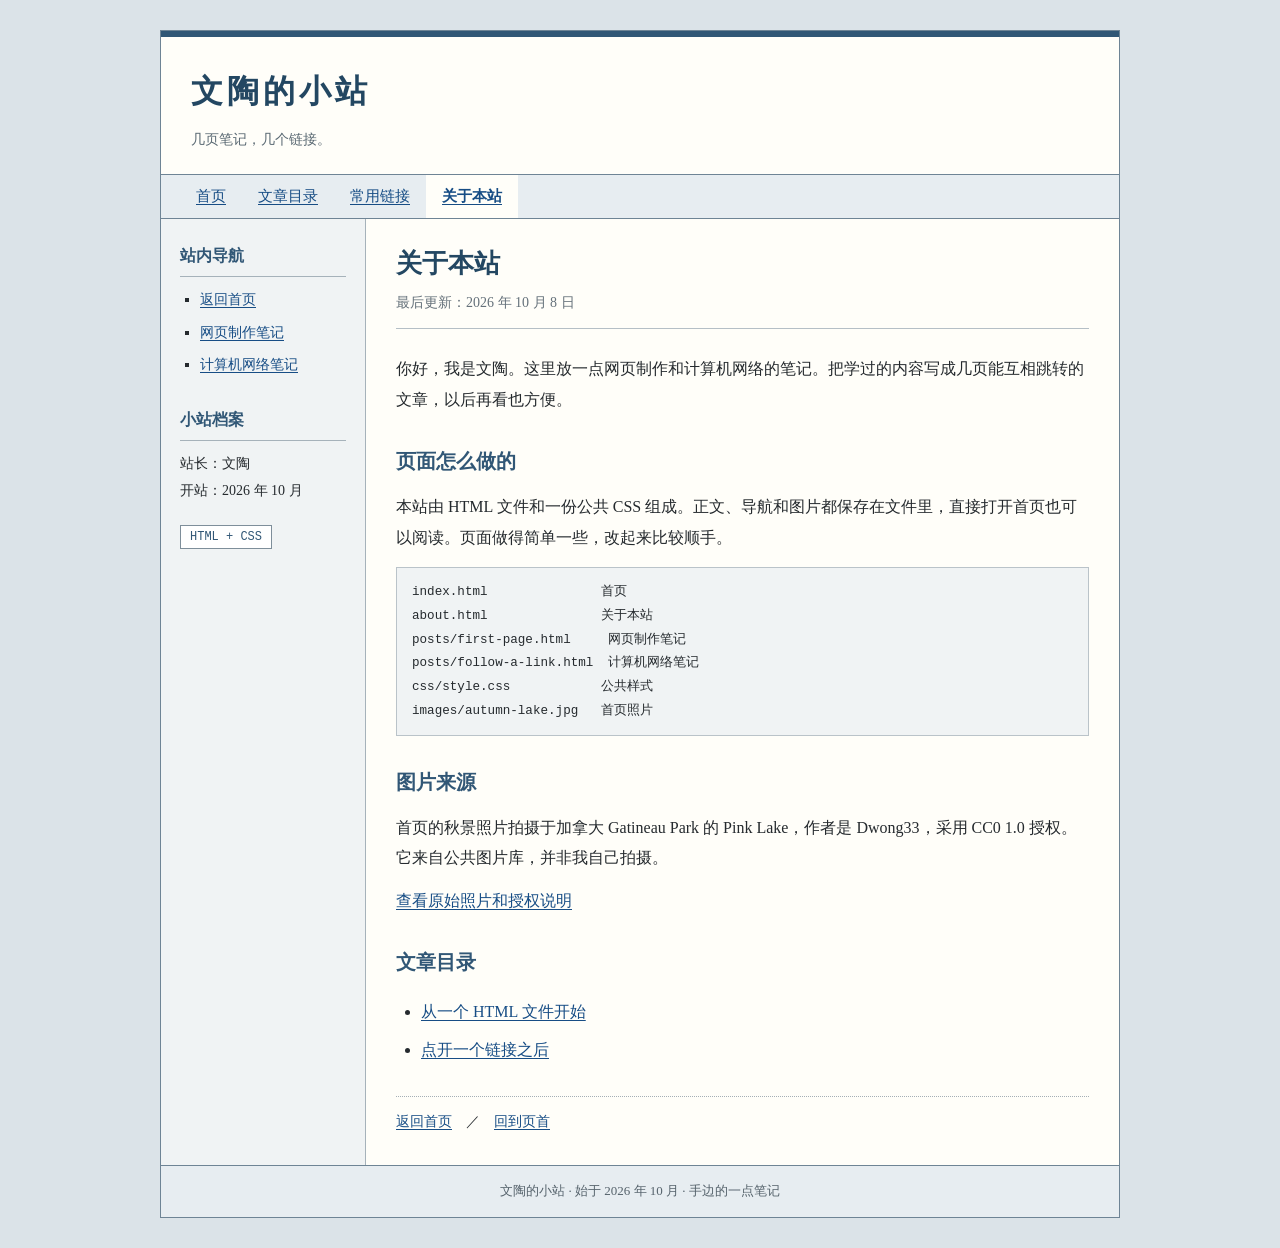
==== about.html @ df6a7954 "Update Site source" ====
<!DOCTYPE html>
<html lang="zh-CN">
<head>
  <meta charset="utf-8">
  <meta name="viewport" content="width=device-width, initial-scale=1">
  <meta name="description" content="关于文陶的小站，以及本站的文件结构和图片来源。">
  <title>关于本站 - 文陶的小站</title>
  <link rel="stylesheet" href="css/style.css">
  <link rel="icon" type="image/svg+xml" href="data:image/svg+xml,%3Csvg xmlns='http://www.w3.org/2000/svg' viewBox='0 0 32 32'%3E%3Crect x='2' y='2' width='28' height='28' fill='%23fffef9' stroke='%23315776' stroke-width='2'/%3E%3Cpath d='M8 9h16M8 15h16M8 21h10' stroke='%23315776' stroke-width='2'/%3E%3C/svg%3E">
</head>
<body id="top">
  <a class="skip" href="#main">跳到正文</a>
  <div class="site">
    <header class="masthead"><h1><a href="index.html">文陶的小站</a></h1><p>几页笔记，几个链接。</p></header>
    <nav class="navigation" aria-label="主导航"><a href="index.html">首页</a><a href="index.html#notes">文章目录</a><a href="index.html#links">常用链接</a><a href="about.html" aria-current="page">关于本站</a></nav>
    <div class="layout">
      <aside class="sidebar"><h2>站内导航</h2><ul><li><a href="index.html">返回首页</a></li><li><a href="posts/first-page.html">网页制作笔记</a></li><li><a href="posts/follow-a-link.html">计算机网络笔记</a></li></ul><h2>小站档案</h2><p>站长：文陶<br>开站：2026 年 10 月</p><span class="stamp">HTML + CSS</span></aside>
      <main class="content post" id="main">
        <h2>关于本站</h2>
        <p class="meta">最后更新：2026 年 10 月 8 日</p>
        <p>你好，我是文陶。这里放一点网页制作和计算机网络的笔记。把学过的内容写成几页能互相跳转的文章，以后再看也方便。</p>
        <h3>页面怎么做的</h3>
        <p>本站由 HTML 文件和一份公共 CSS 组成。正文、导航和图片都保存在文件里，直接打开首页也可以阅读。页面做得简单一些，改起来比较顺手。</p>
        <pre><code>index.html               首页
about.html               关于本站
posts/first-page.html     网页制作笔记
posts/follow-a-link.html  计算机网络笔记
css/style.css            公共样式
images/autumn-lake.jpg   首页照片</code></pre>
        <h3>图片来源</h3>
        <p>首页的秋景照片拍摄于加拿大 Gatineau Park 的 Pink Lake，作者是 Dwong33，采用 CC0 1.0 授权。它来自公共图片库，并非我自己拍摄。</p>
        <p><a href="https://commons.wikimedia.org/wiki/File:Pink_Lake_in_Autumn.jpg" target="_blank" rel="noopener noreferrer">查看原始照片和授权说明</a></p>
        <h3>文章目录</h3>
        <ul><li><a href="posts/first-page.html">从一个 HTML 文件开始</a></li><li><a href="posts/follow-a-link.html">点开一个链接之后</a></li></ul>
        <div class="post-end"><a href="index.html">返回首页</a>　／　<a href="#top">回到页首</a></div>
      </main>
    </div>
    <footer class="footer"><p>文陶的小站 · 始于 2026 年 10 月 · 手边的一点笔记</p></footer>
  </div>
</body>
</html>
---- css/style.css ----
/* 全站共用的样式。颜色和宽度集中写在这里，方便修改。 */
* { box-sizing: border-box; }
html { scroll-behavior: auto; }
body {
  margin: 0;
  padding: 30px 16px;
  color: #252a2e;
  background: #dbe3e8;
  font: 16px/1.9 "Songti SC", SimSun, "Noto Serif CJK SC", serif;
}
a { color: #174d85; text-decoration: underline; text-underline-offset: 3px; }
a:visited { color: #674576; }
a:hover { color: #a13d24; }
a:focus-visible { outline: 2px solid #a13d24; outline-offset: 4px; }
.skip { position: absolute; left: -9999px; }
.skip:focus { left: 16px; top: 4px; background: white; z-index: 10; }
.site { max-width: 960px; margin: auto; border: 1px solid #6e8495; background: #fffef9; }
.masthead { padding: 24px 30px 21px; border-top: 6px solid #315776; border-bottom: 1px solid #6e8495; }
.masthead h1 { margin: 0; font-size: 32px; font-weight: 600; letter-spacing: 4px; color: #234762; }
.masthead h1 a { color: inherit; text-decoration: none; }
.masthead p { margin: 5px 0 0; font-size: 14px; color: #596872; }
.navigation { display: flex; flex-wrap: wrap; border-bottom: 1px solid #6e8495; background: #e7edf1; padding: 0 19px; }
.navigation a { display: block; padding: 7px 16px; font-size: 15px; }
.navigation a[aria-current="page"] { font-weight: bold; background: #fffef9; }
.layout { display: grid; grid-template-columns: 205px minmax(0, 1fr); }
.sidebar { border-right: 1px solid #a6b2ba; padding: 22px 19px; background: #f0f3f4; font-size: 14px; }
.sidebar h2 { font-size: 16px; margin: 0 0 10px; padding-bottom: 5px; border-bottom: 1px solid #a6b2ba; color: #315776; }
.sidebar ul { list-style: square; margin: 7px 0 26px; padding-left: 20px; }
.sidebar li { margin: 6px 0; }
.sidebar p { margin: 8px 0; }
.small { color: #626b72; font-size: 14px; }
.stamp { display: inline-block; margin: 12px 0 8px; padding: 1px 9px; border: 1px solid #7e8e9a; background: white; font: 12px/1.7 "Courier New", monospace; color: #315776; }
.content { min-width: 0; padding: 25px 30px 30px; }
.section-title { margin: 0 0 14px; padding: 0 0 6px; border-bottom: 1px solid #b5bfc6; color: #315776; font-size: 21px; font-weight: 600; }
.welcome { margin: 0 0 18px; }
.notice { padding: 6px 10px; border: 1px dashed #9aa9b3; font-size: 14px; margin-bottom: 19px; background: #f3f5f3; }
.photo { margin: 20px 0 25px; }
.photo img { width: 100%; height: auto; display: block; padding: 4px; border: 1px solid #a1abb1; background: white; }
.photo figcaption { font-size: 13px; text-align: right; color: #626b72; padding-top: 5px; }
.entry { padding: 16px 0 18px; border-bottom: 1px dotted #a5afb6; }
.entry:first-of-type { padding-top: 3px; }
.entry h3 { font-size: 19px; font-weight: 600; margin: 0 0 3px; }
.entry .date { color: #65717a; font-size: 13px; font-family: "Courier New", monospace; }
.entry p { margin: 7px 0; }
.entry .read { font-size: 14px; }
.spaced { margin-top: 28px; }
table { width: 100%; border-collapse: collapse; font-size: 14px; margin: 15px 0 8px; }
caption { text-align: left; font-size: 14px; margin-bottom: 6px; }
th, td { padding: 8px 10px; border: 1px solid #a6b2ba; text-align: left; vertical-align: top; }
th { background: #edf1f3; font-weight: normal; color: #315776; }
.footer { border-top: 1px solid #6e8495; padding: 13px 20px; text-align: center; font-size: 13px; color: #56636c; background: #e7edf1; }
.footer p { margin: 0; }
.post h2 { font-size: 26px; line-height: 1.5; font-weight: 600; color: #234762; margin: 0 0 7px; }
.post .meta { font-size: 14px; color: #65717a; margin: 0 0 25px; padding-bottom: 12px; border-bottom: 1px solid #b5bfc6; }
.post h3 { font-size: 20px; color: #315776; margin: 27px 0 9px; }
.post p { margin: 12px 0; }
.post ul, .post ol { padding-left: 25px; }
.post li { margin: 8px 0; }
code { font-family: "Courier New", monospace; font-size: .9em; background: #eff2f3; padding: 1px 3px; overflow-wrap: anywhere; }
pre { border: 1px solid #bac3c9; background: #f0f3f4; padding: 12px 15px; overflow: auto; font: 14px/1.7 "Courier New", monospace; }
pre code { padding: 0; background: none; overflow-wrap: normal; }
blockquote { margin: 20px 0; padding: 5px 15px; border-left: 3px solid #7e96a8; color: #50616d; background: #f2f4f3; }
.post-end { margin-top: 30px; border-top: 1px dotted #a5afb6; padding-top: 12px; font-size: 14px; }
@media (max-width: 700px) {
  body { padding: 12px 8px; }
  .masthead { padding: 18px 20px; }
  .masthead h1 { font-size: 27px; }
  .navigation { padding: 0 5px; }
  .navigation a { padding: 6px 12px; }
  .layout { grid-template-columns: 1fr; }
  .content { padding: 22px 19px; grid-row: 1; }
  .sidebar { border-right: 0; border-top: 1px solid #a6b2ba; padding: 18px 19px; }
  .sidebar ul { margin-bottom: 18px; }
  th, td { padding: 6px; }
}
@media print {
  body { background: white; padding: 0; }
  .site { border: 0; max-width: none; }
  .sidebar, .navigation, .skip { display: none; }
  .layout { display: block; }
  .content { padding: 20px 0; }
  .masthead { padding: 10px 0; }
  .footer { background: white; }
}
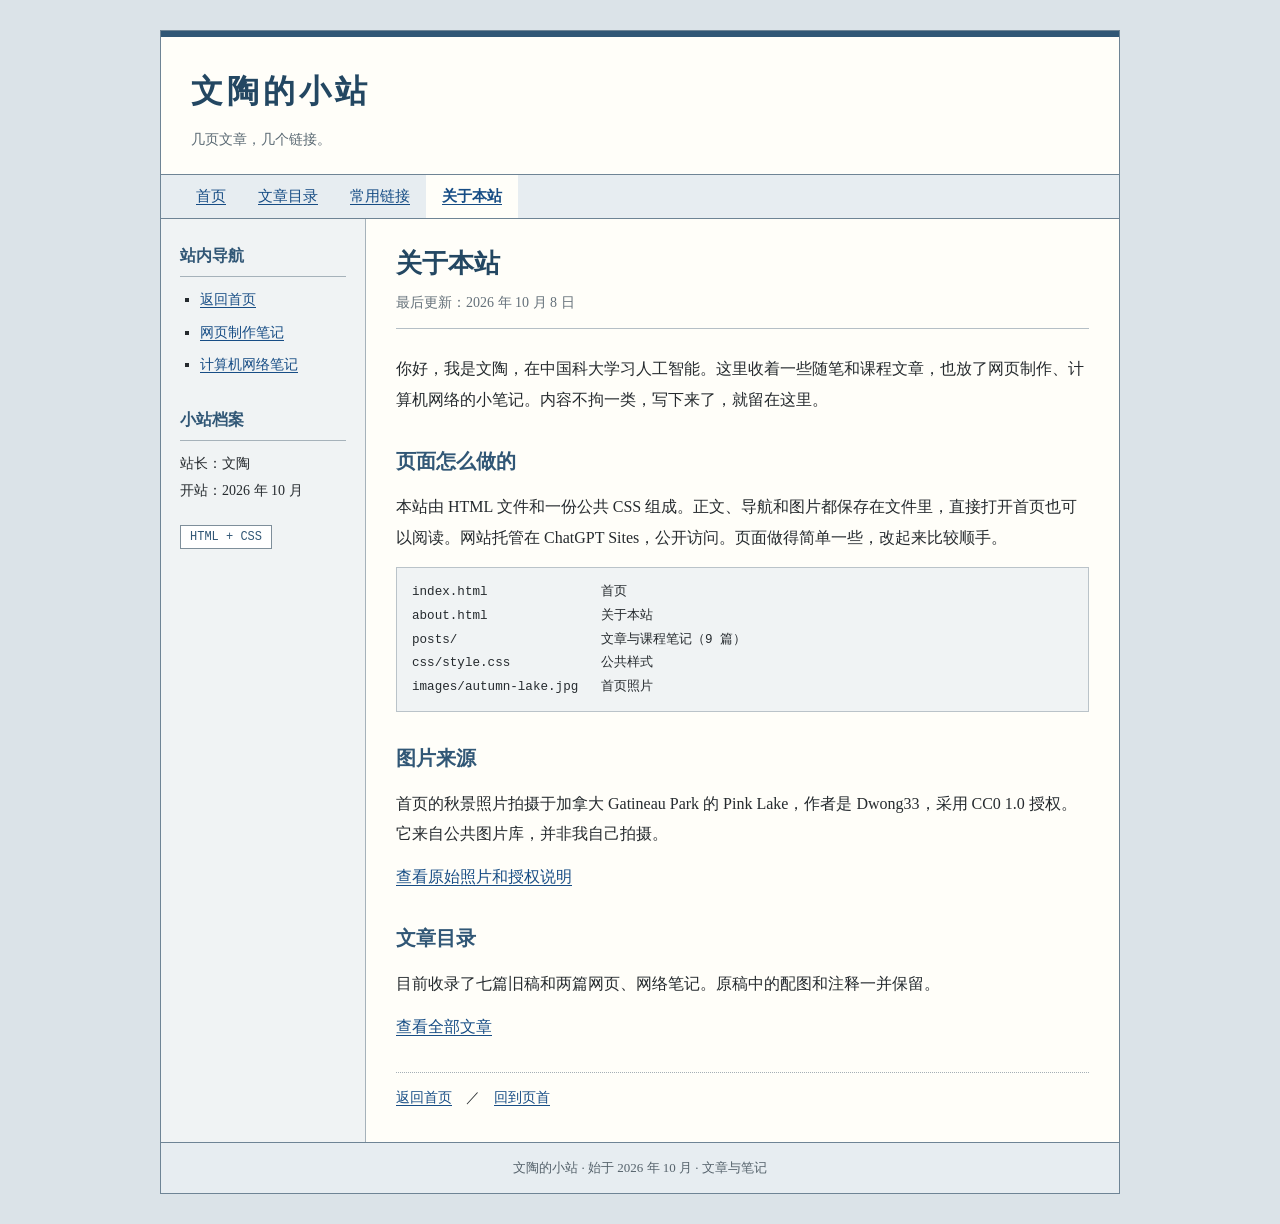
==== commit f430666e: "Update Site source" ====
--- a/about.html
+++ b/about.html
@@ -11,31 +11,31 @@
 <body id="top">
   <a class="skip" href="#main">跳到正文</a>
   <div class="site">
-    <header class="masthead"><h1><a href="index.html">文陶的小站</a></h1><p>几页笔记，几个链接。</p></header>
+    <header class="masthead"><h1><a href="index.html">文陶的小站</a></h1><p>几页文章，几个链接。</p></header>
     <nav class="navigation" aria-label="主导航"><a href="index.html">首页</a><a href="index.html#notes">文章目录</a><a href="index.html#links">常用链接</a><a href="about.html" aria-current="page">关于本站</a></nav>
     <div class="layout">
       <aside class="sidebar"><h2>站内导航</h2><ul><li><a href="index.html">返回首页</a></li><li><a href="posts/first-page.html">网页制作笔记</a></li><li><a href="posts/follow-a-link.html">计算机网络笔记</a></li></ul><h2>小站档案</h2><p>站长：文陶<br>开站：2026 年 10 月</p><span class="stamp">HTML + CSS</span></aside>
       <main class="content post" id="main">
         <h2>关于本站</h2>
         <p class="meta">最后更新：2026 年 10 月 8 日</p>
-        <p>你好，我是文陶。这里放一点网页制作和计算机网络的笔记。把学过的内容写成几页能互相跳转的文章，以后再看也方便。</p>
+        <p>你好，我是文陶，在中国科大学习人工智能。这里收着一些随笔和课程文章，也放了网页制作、计算机网络的小笔记。内容不拘一类，写下来了，就留在这里。</p>
         <h3>页面怎么做的</h3>
-        <p>本站由 HTML 文件和一份公共 CSS 组成。正文、导航和图片都保存在文件里，直接打开首页也可以阅读。页面做得简单一些，改起来比较顺手。</p>
+        <p>本站由 HTML 文件和一份公共 CSS 组成。正文、导航和图片都保存在文件里，直接打开首页也可以阅读。网站托管在 ChatGPT Sites，公开访问。页面做得简单一些，改起来比较顺手。</p>
         <pre><code>index.html               首页
 about.html               关于本站
-posts/first-page.html     网页制作笔记
-posts/follow-a-link.html  计算机网络笔记
+posts/                   文章与课程笔记（9 篇）
 css/style.css            公共样式
 images/autumn-lake.jpg   首页照片</code></pre>
         <h3>图片来源</h3>
         <p>首页的秋景照片拍摄于加拿大 Gatineau Park 的 Pink Lake，作者是 Dwong33，采用 CC0 1.0 授权。它来自公共图片库，并非我自己拍摄。</p>
         <p><a href="https://commons.wikimedia.org/wiki/File:Pink_Lake_in_Autumn.jpg" target="_blank" rel="noopener noreferrer">查看原始照片和授权说明</a></p>
         <h3>文章目录</h3>
-        <ul><li><a href="posts/first-page.html">从一个 HTML 文件开始</a></li><li><a href="posts/follow-a-link.html">点开一个链接之后</a></li></ul>
+        <p>目前收录了七篇旧稿和两篇网页、网络笔记。原稿中的配图和注释一并保留。</p>
+        <p><a href="index.html#notes">查看全部文章</a></p>
         <div class="post-end"><a href="index.html">返回首页</a>　／　<a href="#top">回到页首</a></div>
       </main>
     </div>
-    <footer class="footer"><p>文陶的小站 · 始于 2026 年 10 月 · 手边的一点笔记</p></footer>
+    <footer class="footer"><p>文陶的小站 · 始于 2026 年 10 月 · 文章与笔记</p></footer>
   </div>
 </body>
 </html>
--- a/css/style.css
+++ b/css/style.css
@@ -61,6 +61,17 @@
 pre code { padding: 0; background: none; overflow-wrap: normal; }
 blockquote { margin: 20px 0; padding: 5px 15px; border-left: 3px solid #7e96a8; color: #50616d; background: #f2f4f3; }
 .post-end { margin-top: 30px; border-top: 1px dotted #a5afb6; padding-top: 12px; font-size: 14px; }
+.original p { text-indent: 2em; overflow-wrap: anywhere; line-height: 2; }
+.original .meta, .original .subtitle, .original .editor-note, .original .reference { text-indent: 0; }
+.original .subtitle { margin: -1px 0 12px; color: #596872; }
+.original .editor-note { font-size: 14px; padding: 9px 12px; border: 1px dashed #a6b2ba; color: #596872; }
+.original h3 { scroll-margin-top: 15px; }
+.original-figure { margin: 22px 0; text-align: center; }
+.original-figure img { max-width: 100%; height: auto; display: block; margin: 10px auto; border: 1px solid #c3c9cc; }
+.original sup { font-size: 12px; }
+.footnotes { border-top: 1px solid #b5bfc6; margin-top: 28px; font-size: 14px; }
+.footnotes li { overflow-wrap: anywhere; }
+.photo img { max-height: 270px; object-fit: cover; object-position: center; }
 @media (max-width: 700px) {
   body { padding: 12px 8px; }
   .masthead { padding: 18px 20px; }
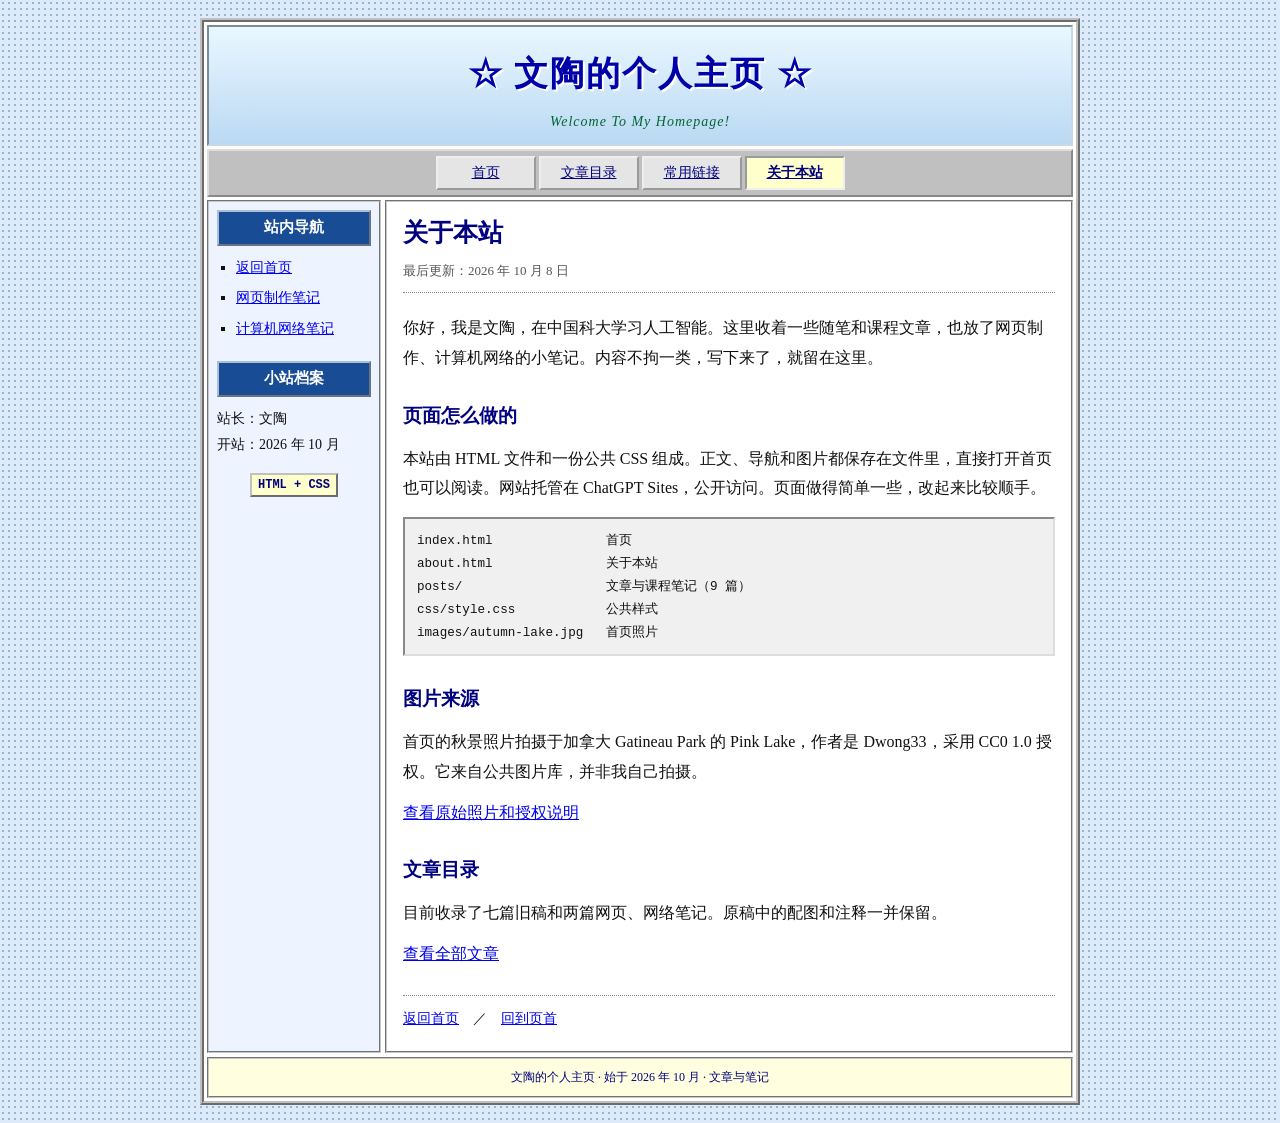
==== commit 352df399: "Update Site source" ====
--- a/about.html
+++ b/about.html
@@ -3,15 +3,15 @@
 <head>
   <meta charset="utf-8">
   <meta name="viewport" content="width=device-width, initial-scale=1">
-  <meta name="description" content="关于文陶的小站，以及本站的文件结构和图片来源。">
-  <title>关于本站 - 文陶的小站</title>
+  <meta name="description" content="关于文陶的个人主页，以及本站的文件结构和图片来源。">
+  <title>关于本站 - 文陶的个人主页</title>
   <link rel="stylesheet" href="css/style.css">
   <link rel="icon" type="image/svg+xml" href="data:image/svg+xml,%3Csvg xmlns='http://www.w3.org/2000/svg' viewBox='0 0 32 32'%3E%3Crect x='2' y='2' width='28' height='28' fill='%23fffef9' stroke='%23315776' stroke-width='2'/%3E%3Cpath d='M8 9h16M8 15h16M8 21h10' stroke='%23315776' stroke-width='2'/%3E%3C/svg%3E">
 </head>
 <body id="top">
   <a class="skip" href="#main">跳到正文</a>
   <div class="site">
-    <header class="masthead"><h1><a href="index.html">文陶的小站</a></h1><p>几页文章，几个链接。</p></header>
+    <header class="masthead"><h1><a href="index.html">☆ 文陶的个人主页 ☆</a></h1><p>Welcome To My Homepage!</p></header>
     <nav class="navigation" aria-label="主导航"><a href="index.html">首页</a><a href="index.html#notes">文章目录</a><a href="index.html#links">常用链接</a><a href="about.html" aria-current="page">关于本站</a></nav>
     <div class="layout">
       <aside class="sidebar"><h2>站内导航</h2><ul><li><a href="index.html">返回首页</a></li><li><a href="posts/first-page.html">网页制作笔记</a></li><li><a href="posts/follow-a-link.html">计算机网络笔记</a></li></ul><h2>小站档案</h2><p>站长：文陶<br>开站：2026 年 10 月</p><span class="stamp">HTML + CSS</span></aside>
@@ -35,7 +35,7 @@
         <div class="post-end"><a href="index.html">返回首页</a>　／　<a href="#top">回到页首</a></div>
       </main>
     </div>
-    <footer class="footer"><p>文陶的小站 · 始于 2026 年 10 月 · 文章与笔记</p></footer>
+    <footer class="footer"><p>文陶的个人主页 · 始于 2026 年 10 月 · 文章与笔记</p></footer>
   </div>
 </body>
 </html>
--- a/css/style.css
+++ b/css/style.css
@@ -1,95 +1,114 @@
-/* 全站共用的样式。颜色和宽度集中写在这里，方便修改。 */
+/* 千禧年前后的个人主页：宋体、平铺背景、凸起边框和蓝色超链接。 */
 * { box-sizing: border-box; }
 html { scroll-behavior: auto; }
 body {
   margin: 0;
-  padding: 30px 16px;
-  color: #252a2e;
-  background: #dbe3e8;
-  font: 16px/1.9 "Songti SC", SimSun, "Noto Serif CJK SC", serif;
+  padding: 18px 12px;
+  color: #111;
+  background-color: #dceafa;
+  background-image: radial-gradient(#92b1d0 .7px, transparent .8px);
+  background-size: 6px 6px;
+  font: 16px/1.85 SimSun, "Songti SC", "Noto Serif CJK SC", serif;
 }
-a { color: #174d85; text-decoration: underline; text-underline-offset: 3px; }
-a:visited { color: #674576; }
-a:hover { color: #a13d24; }
-a:focus-visible { outline: 2px solid #a13d24; outline-offset: 4px; }
+a { color: #0000ee; text-decoration: underline; }
+a:visited { color: #800080; }
+a:hover { color: #ff0000; background: #ffffc8; }
+a:focus-visible { outline: 2px dotted #cc0000; outline-offset: 3px; }
 .skip { position: absolute; left: -9999px; }
-.skip:focus { left: 16px; top: 4px; background: white; z-index: 10; }
-.site { max-width: 960px; margin: auto; border: 1px solid #6e8495; background: #fffef9; }
-.masthead { padding: 24px 30px 21px; border-top: 6px solid #315776; border-bottom: 1px solid #6e8495; }
-.masthead h1 { margin: 0; font-size: 32px; font-weight: 600; letter-spacing: 4px; color: #234762; }
+.skip:focus { left: 12px; top: 2px; z-index: 10; background: #fff; }
+.site { max-width: 880px; margin: auto; border: 4px ridge #c0c0c0; background: #fff; padding: 3px; }
+.masthead {
+  border: 2px inset #c8d8e8;
+  padding: 16px 20px 12px;
+  text-align: center;
+  background: linear-gradient(180deg, #e9f7ff, #bbd9f3);
+}
+.masthead h1 { margin: 0; color: #0000aa; font-weight: bold; font-size: 34px; letter-spacing: 2px; text-shadow: 2px 2px #fff; }
 .masthead h1 a { color: inherit; text-decoration: none; }
-.masthead p { margin: 5px 0 0; font-size: 14px; color: #596872; }
-.navigation { display: flex; flex-wrap: wrap; border-bottom: 1px solid #6e8495; background: #e7edf1; padding: 0 19px; }
-.navigation a { display: block; padding: 7px 16px; font-size: 15px; }
-.navigation a[aria-current="page"] { font-weight: bold; background: #fffef9; }
-.layout { display: grid; grid-template-columns: 205px minmax(0, 1fr); }
-.sidebar { border-right: 1px solid #a6b2ba; padding: 22px 19px; background: #f0f3f4; font-size: 14px; }
-.sidebar h2 { font-size: 16px; margin: 0 0 10px; padding-bottom: 5px; border-bottom: 1px solid #a6b2ba; color: #315776; }
-.sidebar ul { list-style: square; margin: 7px 0 26px; padding-left: 20px; }
-.sidebar li { margin: 6px 0; }
+.masthead h1 a:hover { background: transparent; color: #cc0000; }
+.masthead p { margin: 5px 0 0; color: #006633; font: italic 14px/1.5 "Times New Roman", serif; letter-spacing: 1px; }
+.navigation { display: flex; flex-wrap: wrap; justify-content: center; gap: 3px; padding: 5px; margin: 3px 0; border: 2px outset #ddd; background: #c0c0c0; }
+.navigation a { display: block; min-width: 100px; padding: 2px 13px; text-align: center; border: 2px outset #eee; background: #e5e5e5; font-size: 14px; color: #000080; }
+.navigation a:hover { background: #ffffc8; color: #ff0000; }
+.navigation a[aria-current="page"] { border-style: inset; font-weight: bold; background: #ffffcc; }
+.layout { display: grid; grid-template-columns: 174px minmax(0, 1fr); gap: 4px; }
+.sidebar { border: 2px groove #c7c7c7; padding: 8px; background: #edf3ff; font-size: 14px; }
+.sidebar h2 { margin: 0 0 9px; padding: 2px 6px; color: #fff; font-size: 15px; border: 2px outset #a8bed9; background: #184c94; text-align: center; }
+.sidebar ul { list-style: square; margin: 8px 0 19px; padding-left: 19px; }
+.sidebar li { margin: 5px 0; }
 .sidebar p { margin: 8px 0; }
-.small { color: #626b72; font-size: 14px; }
-.stamp { display: inline-block; margin: 12px 0 8px; padding: 1px 9px; border: 1px solid #7e8e9a; background: white; font: 12px/1.7 "Courier New", monospace; color: #315776; }
-.content { min-width: 0; padding: 25px 30px 30px; }
-.section-title { margin: 0 0 14px; padding: 0 0 6px; border-bottom: 1px solid #b5bfc6; color: #315776; font-size: 21px; font-weight: 600; }
-.welcome { margin: 0 0 18px; }
-.notice { padding: 6px 10px; border: 1px dashed #9aa9b3; font-size: 14px; margin-bottom: 19px; background: #f3f5f3; }
-.photo { margin: 20px 0 25px; }
-.photo img { width: 100%; height: auto; display: block; padding: 4px; border: 1px solid #a1abb1; background: white; }
-.photo figcaption { font-size: 13px; text-align: right; color: #626b72; padding-top: 5px; }
-.entry { padding: 16px 0 18px; border-bottom: 1px dotted #a5afb6; }
-.entry:first-of-type { padding-top: 3px; }
-.entry h3 { font-size: 19px; font-weight: 600; margin: 0 0 3px; }
-.entry .date { color: #65717a; font-size: 13px; font-family: "Courier New", monospace; }
-.entry p { margin: 7px 0; }
-.entry .read { font-size: 14px; }
-.spaced { margin-top: 28px; }
-table { width: 100%; border-collapse: collapse; font-size: 14px; margin: 15px 0 8px; }
-caption { text-align: left; font-size: 14px; margin-bottom: 6px; }
-th, td { padding: 8px 10px; border: 1px solid #a6b2ba; text-align: left; vertical-align: top; }
-th { background: #edf1f3; font-weight: normal; color: #315776; }
-.footer { border-top: 1px solid #6e8495; padding: 13px 20px; text-align: center; font-size: 13px; color: #56636c; background: #e7edf1; }
+.small { font-size: 13px; color: #444; }
+.stamp { display: block; width: fit-content; margin: 15px auto 8px; border: 2px outset #c0c0c0; background: #ffffcc; padding: 1px 6px; color: #000080; font: bold 12px/1.5 "Courier New", monospace; }
+.counter { display: inline-block; border: 2px inset #bbb; background: #000; color: #00ff66; padding: 0 6px; font: bold 17px/1.5 "Courier New", monospace; letter-spacing: 2px; }
+.content { min-width: 0; padding: 12px 16px 20px; border: 2px groove #c7c7c7; background: white; }
+.section-title { font-size: 17px; font-weight: bold; color: #fff; margin: 0 0 12px; padding: 2px 7px; border: 2px outset #a8bed9; background: linear-gradient(90deg, #003b80, #699bc9); }
+.welcome { font-size: 14px; line-height: 1.8; margin: 8px 0 12px; }
+.notice { margin-bottom: 12px; padding: 3px 6px; overflow: hidden; border: 1px solid #c6a745; background: #ffffcc; color: #c00000; font-size: 13px; }
+.ticker { display: block; width: max-content; max-width: none; animation: announcement 22s linear infinite; }
+@keyframes announcement { from { transform: translateX(10%); } to { transform: translateX(-45%); } }
+.photo { margin: 12px 0 17px; }
+.photo img { display: block; width: 100%; height: 190px; object-fit: cover; object-position: center; padding: 4px; border: 3px ridge #b0b0b0; background: #eee; }
+.photo figcaption { font-size: 12px; text-align: center; color: #555; padding-top: 3px; }
+.entry { margin: 0; padding: 10px 6px 11px; border-bottom: 1px dotted #969696; }
+.entry:nth-of-type(even) { background: #f2f7ff; }
+.entry h3 { margin: 0 0 2px; font-size: 17px; font-weight: bold; line-height: 1.6; }
+.entry .date { color: #666; font-size: 12px; line-height: 1.8; }
+.entry p { margin: 5px 0; font-size: 14px; line-height: 1.8; }
+.entry .read { font-size: 13px; }
+.new-tag { color: #ff0000; margin-left: 6px; font: bold italic 11px "Arial", sans-serif; animation: old-new 2s steps(1) infinite; }
+@keyframes old-new { 0%, 65% { visibility: visible; } 66%, 100% { visibility: hidden; } }
+.spaced { margin-top: 22px; }
+table { width: 100%; border: 2px ridge #c0c0c0; border-collapse: separate; border-spacing: 2px; background: #eee; margin: 10px 0; font-size: 14px; }
+caption { text-align: left; font-size: 13px; margin-bottom: 4px; }
+th, td { border: 1px inset #c0c0c0; padding: 5px 7px; text-align: left; vertical-align: top; background: #fff; }
+th { background: #d7eaff; color: #000080; font-weight: bold; }
+.footer { margin-top: 4px; padding: 7px 10px; border: 2px groove #c7c7c7; text-align: center; background: #ffffdf; color: #000080; font-size: 12px; }
 .footer p { margin: 0; }
-.post h2 { font-size: 26px; line-height: 1.5; font-weight: 600; color: #234762; margin: 0 0 7px; }
-.post .meta { font-size: 14px; color: #65717a; margin: 0 0 25px; padding-bottom: 12px; border-bottom: 1px solid #b5bfc6; }
-.post h3 { font-size: 20px; color: #315776; margin: 27px 0 9px; }
-.post p { margin: 12px 0; }
+.post h2 { color: #000080; font-size: 25px; line-height: 1.5; font-weight: bold; margin: 0 0 8px; }
+.post .meta { font-size: 13px; color: #555; margin: 0 0 20px; border-bottom: 1px dotted #888; padding-bottom: 9px; }
+.post h3 { font-size: 19px; color: #000080; margin: 25px 0 8px; }
+.post p { margin: 11px 0; }
 .post ul, .post ol { padding-left: 25px; }
-.post li { margin: 8px 0; }
-code { font-family: "Courier New", monospace; font-size: .9em; background: #eff2f3; padding: 1px 3px; overflow-wrap: anywhere; }
-pre { border: 1px solid #bac3c9; background: #f0f3f4; padding: 12px 15px; overflow: auto; font: 14px/1.7 "Courier New", monospace; }
+.post li { margin: 7px 0; }
+code { font-family: "Courier New", monospace; font-size: .9em; background: #edf2fa; padding: 1px 3px; overflow-wrap: anywhere; }
+pre { border: 2px inset #ddd; background: #f0f0f0; padding: 10px 12px; overflow: auto; font: 14px/1.65 "Courier New", monospace; }
 pre code { padding: 0; background: none; overflow-wrap: normal; }
-blockquote { margin: 20px 0; padding: 5px 15px; border-left: 3px solid #7e96a8; color: #50616d; background: #f2f4f3; }
-.post-end { margin-top: 30px; border-top: 1px dotted #a5afb6; padding-top: 12px; font-size: 14px; }
+blockquote { margin: 18px 0; padding: 5px 12px; border: 1px solid #aebdd1; background: #ffffe5; color: #333; }
+.post-end { margin-top: 26px; border-top: 1px dotted #888; padding-top: 10px; font-size: 14px; }
 .original p { text-indent: 2em; overflow-wrap: anywhere; line-height: 2; }
 .original .meta, .original .subtitle, .original .editor-note, .original .reference { text-indent: 0; }
-.original .subtitle { margin: -1px 0 12px; color: #596872; }
-.original .editor-note { font-size: 14px; padding: 9px 12px; border: 1px dashed #a6b2ba; color: #596872; }
-.original h3 { scroll-margin-top: 15px; }
-.original-figure { margin: 22px 0; text-align: center; }
-.original-figure img { max-width: 100%; height: auto; display: block; margin: 10px auto; border: 1px solid #c3c9cc; }
+.original .subtitle { margin: -1px 0 12px; color: #333; }
+.original .editor-note { font-size: 13px; padding: 7px 10px; border: 1px solid #b7b7b7; background: #ffffe5; color: #555; }
+.original h3 { scroll-margin-top: 12px; }
+.original-figure { margin: 20px 0; text-align: center; }
+.original-figure img { max-width: 100%; height: auto; display: block; margin: 10px auto; border: 2px ridge #bbb; }
 .original sup { font-size: 12px; }
-.footnotes { border-top: 1px solid #b5bfc6; margin-top: 28px; font-size: 14px; }
+.footnotes { border-top: 1px dotted #888; margin-top: 25px; font-size: 14px; }
 .footnotes li { overflow-wrap: anywhere; }
-.photo img { max-height: 270px; object-fit: cover; object-position: center; }
 @media (max-width: 700px) {
-  body { padding: 12px 8px; }
-  .masthead { padding: 18px 20px; }
-  .masthead h1 { font-size: 27px; }
-  .navigation { padding: 0 5px; }
-  .navigation a { padding: 6px 12px; }
+  body { padding: 8px 5px; }
+  .site { padding: 2px; border-width: 3px; }
+  .masthead { padding: 14px 8px 10px; }
+  .masthead h1 { font-size: 25px; letter-spacing: 0; }
+  .masthead p { font-size: 12px; }
+  .navigation { gap: 2px; padding: 3px; }
+  .navigation a { flex: 1 0 40%; min-width: 0; padding: 2px 5px; }
   .layout { grid-template-columns: 1fr; }
-  .content { padding: 22px 19px; grid-row: 1; }
-  .sidebar { border-right: 0; border-top: 1px solid #a6b2ba; padding: 18px 19px; }
-  .sidebar ul { margin-bottom: 18px; }
-  th, td { padding: 6px; }
+  .content { grid-row: 1; padding: 12px 11px 18px; }
+  .sidebar { padding: 10px; }
+  .post h2 { font-size: 23px; }
+  .photo img { height: 155px; }
+  .entry { padding-left: 4px; padding-right: 4px; }
+  th, td { padding: 5px; }
 }
+@media (prefers-reduced-motion: reduce) { .ticker, .new-tag { animation: none; } .ticker { width: auto; } }
 @media print {
-  body { background: white; padding: 0; }
-  .site { border: 0; max-width: none; }
+  body { background: #fff; padding: 0; }
+  .site { border: 0; max-width: none; padding: 0; }
   .sidebar, .navigation, .skip { display: none; }
   .layout { display: block; }
-  .content { padding: 20px 0; }
-  .masthead { padding: 10px 0; }
+  .content { border: 0; padding: 20px 0; }
+  .masthead { border: 0; background: white; padding: 10px 0; }
   .footer { background: white; }
+  .ticker, .new-tag { animation: none; }
 }
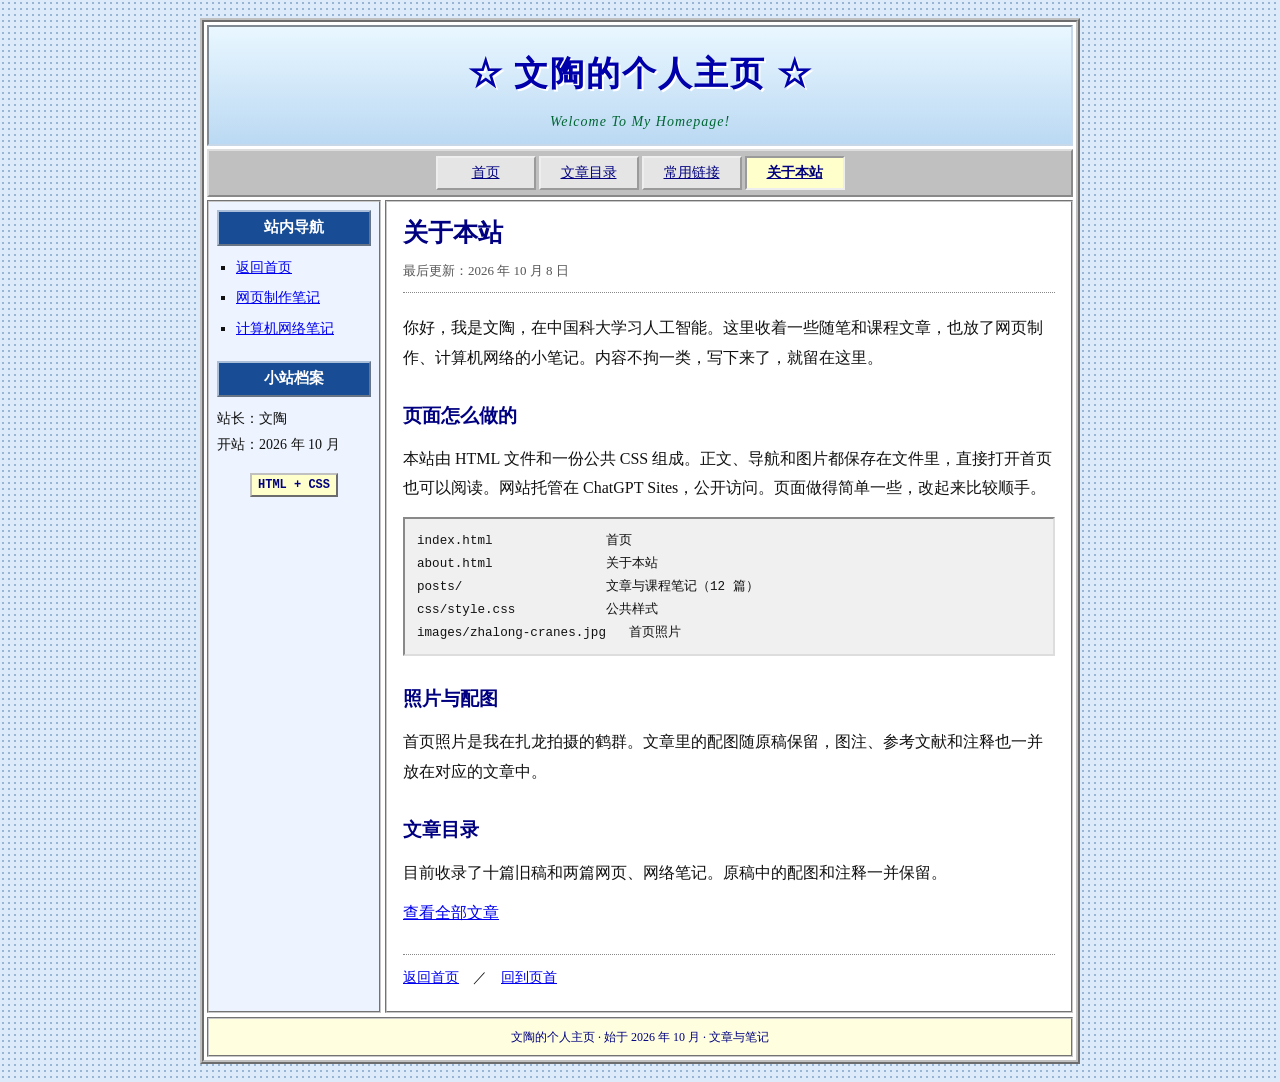
==== commit f8af94fa: "Update Site source" ====
--- a/about.html
+++ b/about.html
@@ -23,14 +23,13 @@
         <p>本站由 HTML 文件和一份公共 CSS 组成。正文、导航和图片都保存在文件里，直接打开首页也可以阅读。网站托管在 ChatGPT Sites，公开访问。页面做得简单一些，改起来比较顺手。</p>
         <pre><code>index.html               首页
 about.html               关于本站
-posts/                   文章与课程笔记（9 篇）
+posts/                   文章与课程笔记（12 篇）
 css/style.css            公共样式
-images/autumn-lake.jpg   首页照片</code></pre>
-        <h3>图片来源</h3>
-        <p>首页的秋景照片拍摄于加拿大 Gatineau Park 的 Pink Lake，作者是 Dwong33，采用 CC0 1.0 授权。它来自公共图片库，并非我自己拍摄。</p>
-        <p><a href="https://commons.wikimedia.org/wiki/File:Pink_Lake_in_Autumn.jpg" target="_blank" rel="noopener noreferrer">查看原始照片和授权说明</a></p>
+images/zhalong-cranes.jpg   首页照片</code></pre>
+        <h3>照片与配图</h3>
+        <p>首页照片是我在扎龙拍摄的鹤群。文章里的配图随原稿保留，图注、参考文献和注释也一并放在对应的文章中。</p>
         <h3>文章目录</h3>
-        <p>目前收录了七篇旧稿和两篇网页、网络笔记。原稿中的配图和注释一并保留。</p>
+        <p>目前收录了十篇旧稿和两篇网页、网络笔记。原稿中的配图和注释一并保留。</p>
         <p><a href="index.html#notes">查看全部文章</a></p>
         <div class="post-end"><a href="index.html">返回首页</a>　／　<a href="#top">回到页首</a></div>
       </main>
--- a/css/style.css
+++ b/css/style.css
@@ -47,7 +47,7 @@
 .ticker { display: block; width: max-content; max-width: none; animation: announcement 22s linear infinite; }
 @keyframes announcement { from { transform: translateX(10%); } to { transform: translateX(-45%); } }
 .photo { margin: 12px 0 17px; }
-.photo img { display: block; width: 100%; height: 190px; object-fit: cover; object-position: center; padding: 4px; border: 3px ridge #b0b0b0; background: #eee; }
+.photo img { display: block; width: 100%; height: 190px; object-fit: cover; object-position: center 38%; padding: 4px; border: 3px ridge #b0b0b0; background: #eee; }
 .photo figcaption { font-size: 12px; text-align: center; color: #555; padding-top: 3px; }
 .entry { margin: 0; padding: 10px 6px 11px; border-bottom: 1px dotted #969696; }
 .entry:nth-of-type(even) { background: #f2f7ff; }
@@ -82,9 +82,13 @@
 .original h3 { scroll-margin-top: 12px; }
 .original-figure { margin: 20px 0; text-align: center; }
 .original-figure img { max-width: 100%; height: auto; display: block; margin: 10px auto; border: 2px ridge #bbb; }
+.original-figure figcaption { color: #444; font-size: 13px; line-height: 1.7; margin: 5px 0 14px; }
 .original sup { font-size: 12px; }
 .footnotes { border-top: 1px dotted #888; margin-top: 25px; font-size: 14px; }
 .footnotes li { overflow-wrap: anywhere; }
+.table-scroll { max-width: 100%; overflow-x: auto; margin: 15px 0; }
+.article-table { min-width: 560px; }
+.original .article-table p { text-indent: 0; font-size: 14px; line-height: 1.8; margin: 4px 0; }
 @media (max-width: 700px) {
   body { padding: 8px 5px; }
   .site { padding: 2px; border-width: 3px; }
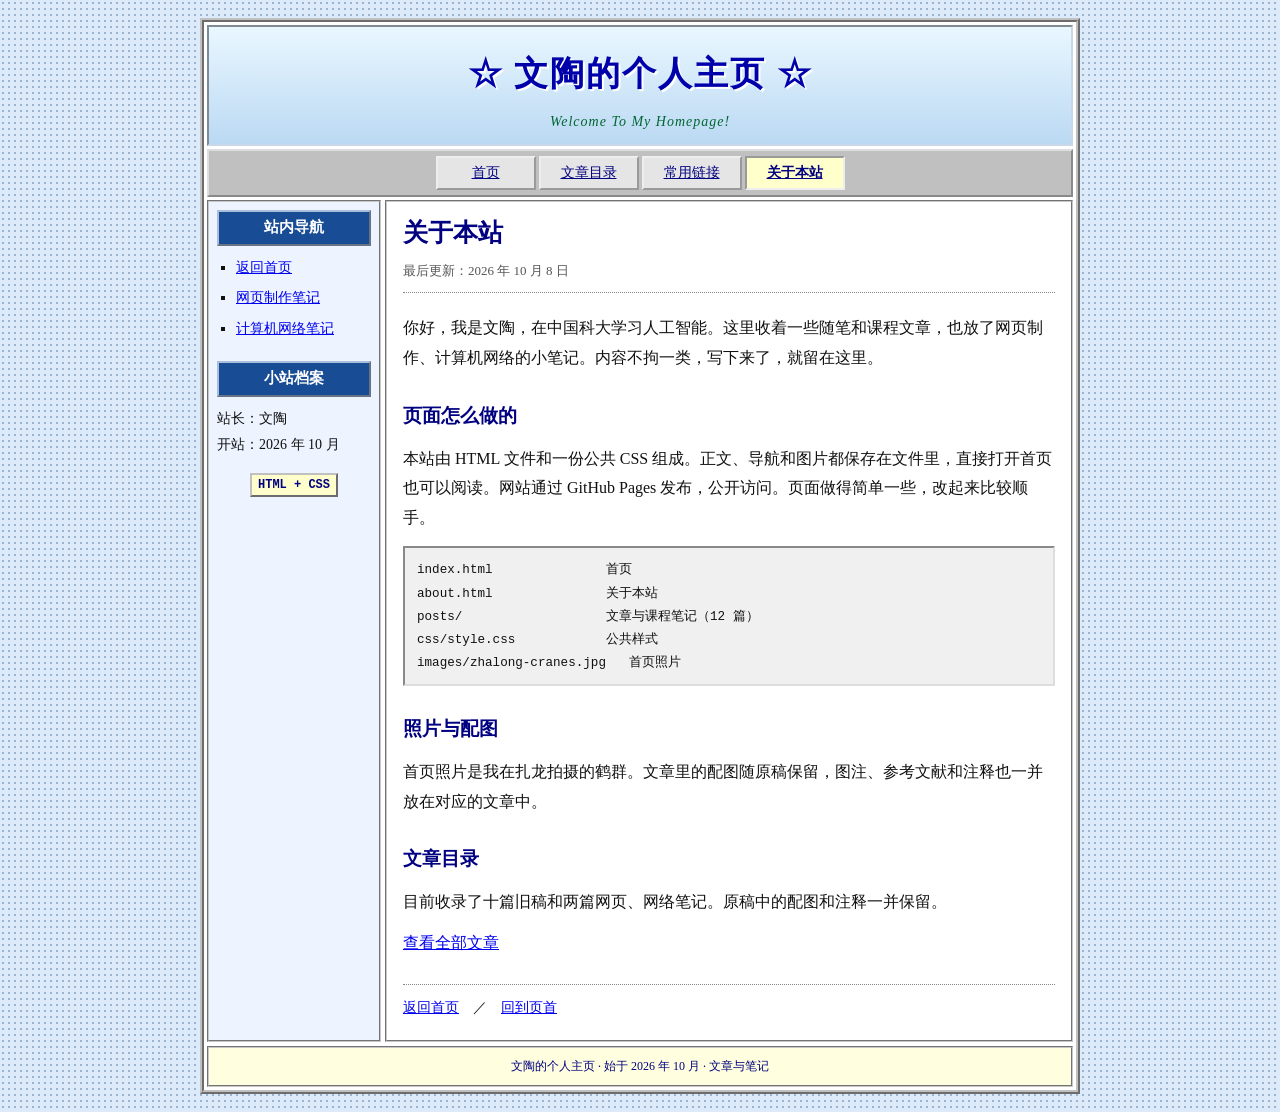
==== commit cf3403dd: "Publish personal homepage with GitHub Pages" ====
--- a/about.html
+++ b/about.html
@@ -20,7 +20,7 @@
         <p class="meta">最后更新：2026 年 10 月 8 日</p>
         <p>你好，我是文陶，在中国科大学习人工智能。这里收着一些随笔和课程文章，也放了网页制作、计算机网络的小笔记。内容不拘一类，写下来了，就留在这里。</p>
         <h3>页面怎么做的</h3>
-        <p>本站由 HTML 文件和一份公共 CSS 组成。正文、导航和图片都保存在文件里，直接打开首页也可以阅读。网站托管在 ChatGPT Sites，公开访问。页面做得简单一些，改起来比较顺手。</p>
+        <p>本站由 HTML 文件和一份公共 CSS 组成。正文、导航和图片都保存在文件里，直接打开首页也可以阅读。网站通过 GitHub Pages 发布，公开访问。页面做得简单一些，改起来比较顺手。</p>
         <pre><code>index.html               首页
 about.html               关于本站
 posts/                   文章与课程笔记（12 篇）
--- a/css/style.css
+++ b/css/style.css
@@ -88,6 +88,9 @@
 .footnotes li { overflow-wrap: anywhere; }
 .table-scroll { max-width: 100%; overflow-x: auto; margin: 15px 0; }
 .article-table { min-width: 560px; }
+.resource-table caption { color: #000080; font-weight: bold; font-size: 15px; margin: 14px 0 5px; }
+.resource-table th:first-child, .resource-table td:first-child { width: 40%; }
+.resource-table td { overflow-wrap: anywhere; }
 .original .article-table p { text-indent: 0; font-size: 14px; line-height: 1.8; margin: 4px 0; }
 @media (max-width: 700px) {
   body { padding: 8px 5px; }
